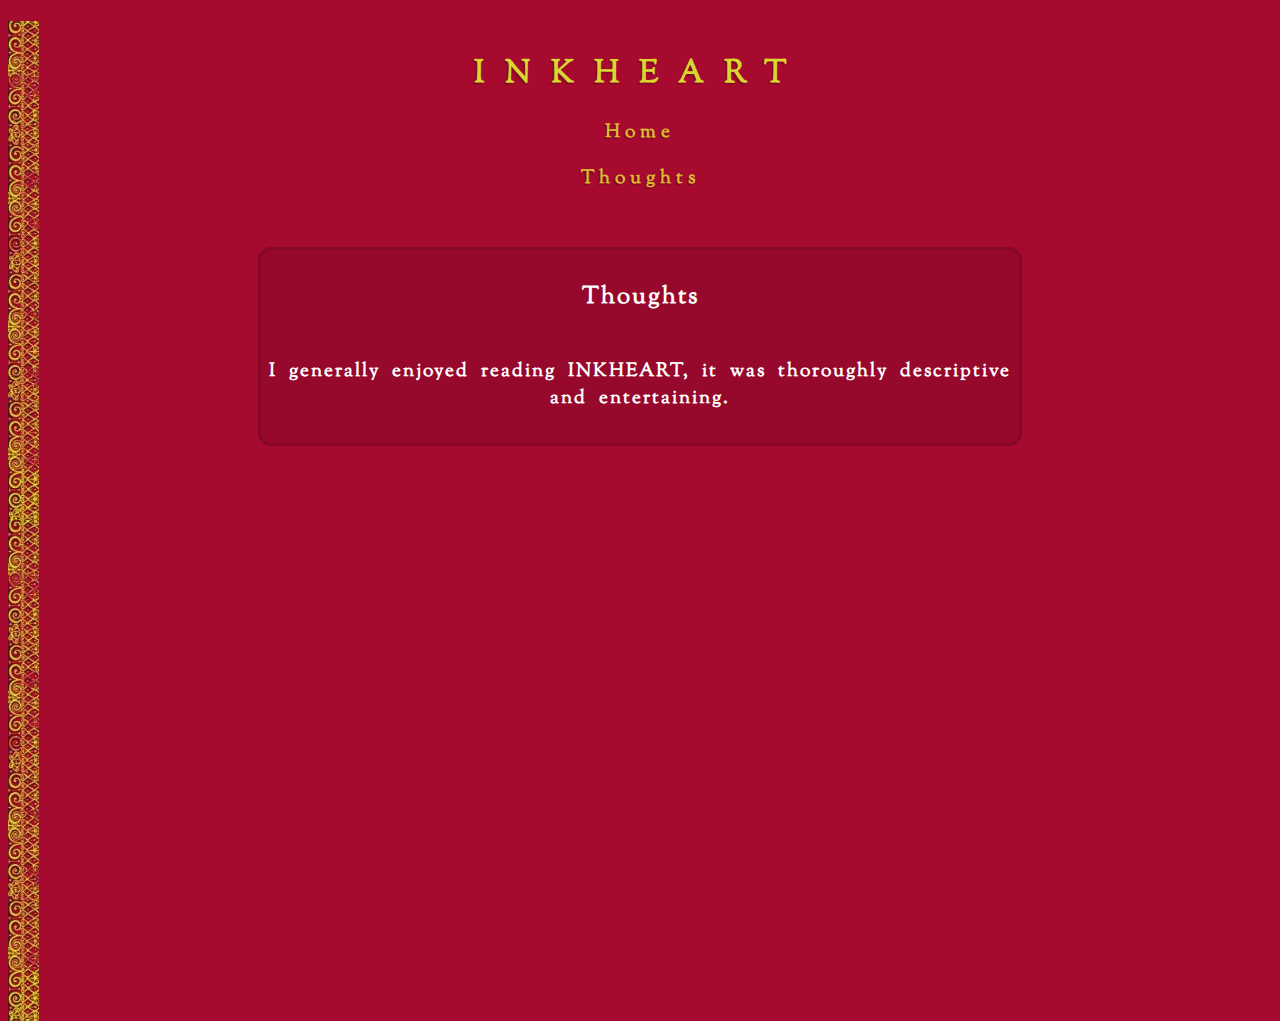
==== thoughts.html @ 61a19002 "More updates, new page" ====
<!DOCTYPE html>
<html lang="en">
<head>
    <meta charset="UTF-8">
    <meta http-equiv="X-UA-Compatible" content="IE=edge">
    <meta name="viewport" content="width=device-width, initial-scale=1.0">
    <title>Thoughts</title>
    <link href="inkheart.css" rel="stylesheet"></link>
</head>
<body>
    <div class="book-binding"></div>
    <h1 class="title">INKHEART</h1>
    <div class="top-bar">
        <a href="index.html"><h3>Home</h3></a>
        <a href="thoughts.html"><h3>Thoughts</h3></a>
    </div>

    <div class="writing">
        <h2>Thoughts<h2>
        <h3>
            I generally enjoyed reading INKHEART, it was thoroughly descriptive and
            entertaining.
        </h3>
    </div>
</body>
</html>
---- inkheart.css ----
@import url('https://fonts.googleapis.com/css2?family=Sorts+Mill+Goudy&display=swap');
@import url('https://fonts.googleapis.com/css2?family=Sorts+Mill+Goudy:ital@0;1&display=swap');

body{
    background-color: #a60b2f;
}

.title{
    padding-top: 30px;
    padding-right: 100px;
    color: #d9d62f;
    font-family: 'Sorts Mill Goudy', sans-serif;
    text-align: center;
    letter-spacing: 20px;
    text-shadow: -2px 2px #860826;
}

.writing{
    color: white;
    background-color: #96082c;
    text-align: center;
    font-family: 'Sorts Mill Goudy', serif;
    word-spacing: 6px;
    letter-spacing: 2px;
    background-size: 0%;
    background-size: contain;
    margin-left: 20%;
    margin-right: 20%;
    border-radius: 10px;
    outline-style: solid;
    outline-color: #860826;
    outline-width: 20%;
    padding-top: 0.5%;
    padding-bottom: 1%;
}      

.writing h2{
    color: white;
    background-color: #96082c;
    text-align: center;
    font-family: 'Sorts Mill Goudy', serif;
    word-spacing: 6px;
    letter-spacing: 2px;
    background-size: 50%;
    background-size: contain;
    margin-left: 20%;
    margin-right: 20%;
    border-radius: 10px;
    padding-top: 0.5%;
}

.top-bar
{
    text-align: center;
    padding-bottom: 40px;
    margin-left: 20%;
    margin-right: 20%;
    letter-spacing: 5px;
    text-shadow: -2px 2px #860826;
    color: #d9d62f;
    font-family: 'Sorts Mill Goudy', sans-serif;
}

.book-binding
{
    height: 1000px;
    width: 100px;
    float: left;
    background-repeat: repeat-y;
    background-image: url("img/inkheart-cover-image.jpeg");
}

a:active{
    text-decoration: none;
    color: #d9ba2f;
}

a:visited{
    text-decoration: none;
    color: #d9ba2f;
}

a:link{
    text-decoration: none;
    color: #d9ba2f;
}

a:hover {
    text-decoration: none;
    color: #d9ba2f;
}
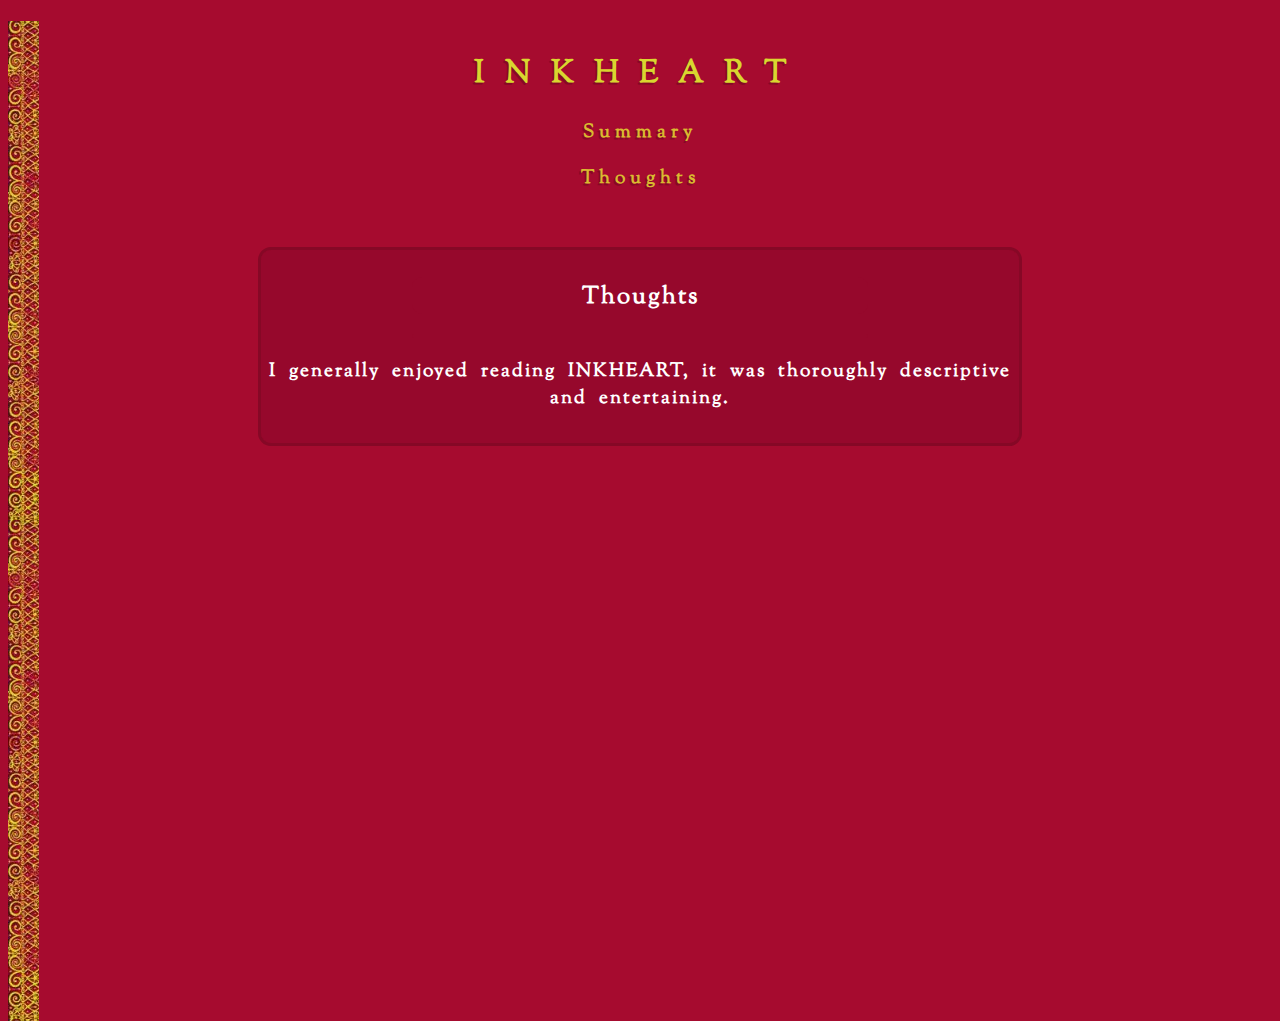
==== commit 0411e192: "Fixed link names" ====
--- a/thoughts.html
+++ b/thoughts.html
@@ -6,12 +6,13 @@
     <meta name="viewport" content="width=device-width, initial-scale=1.0">
     <title>Thoughts</title>
     <link href="inkheart.css" rel="stylesheet"></link>
+    <link rel="icon" href="img/InkheartLogo.png"></link>
 </head>
 <body>
     <div class="book-binding"></div>
     <h1 class="title">INKHEART</h1>
     <div class="top-bar">
-        <a href="index.html"><h3>Home</h3></a>
+        <a href="index.html"><h3>Summary</h3></a>
         <a href="thoughts.html"><h3>Thoughts</h3></a>
     </div>
 
--- a/inkheart.css
+++ b/inkheart.css
@@ -88,4 +88,24 @@
 a:hover {
     text-decoration: none;
     color: #d9ba2f;
+}
+
+.top-bar a:active{
+    text-decoration: none;
+    color: #d9ba2f;
+}
+
+.top-bar a:visited{
+    text-decoration: none;
+    color: #d9ba2f;
+}
+
+.top-bar a:link{
+    text-decoration: none;
+    color: #d9ba2f;
+}
+
+.top-bar a:hover {
+    text-decoration: none;
+    color: #d9ba2f;
 }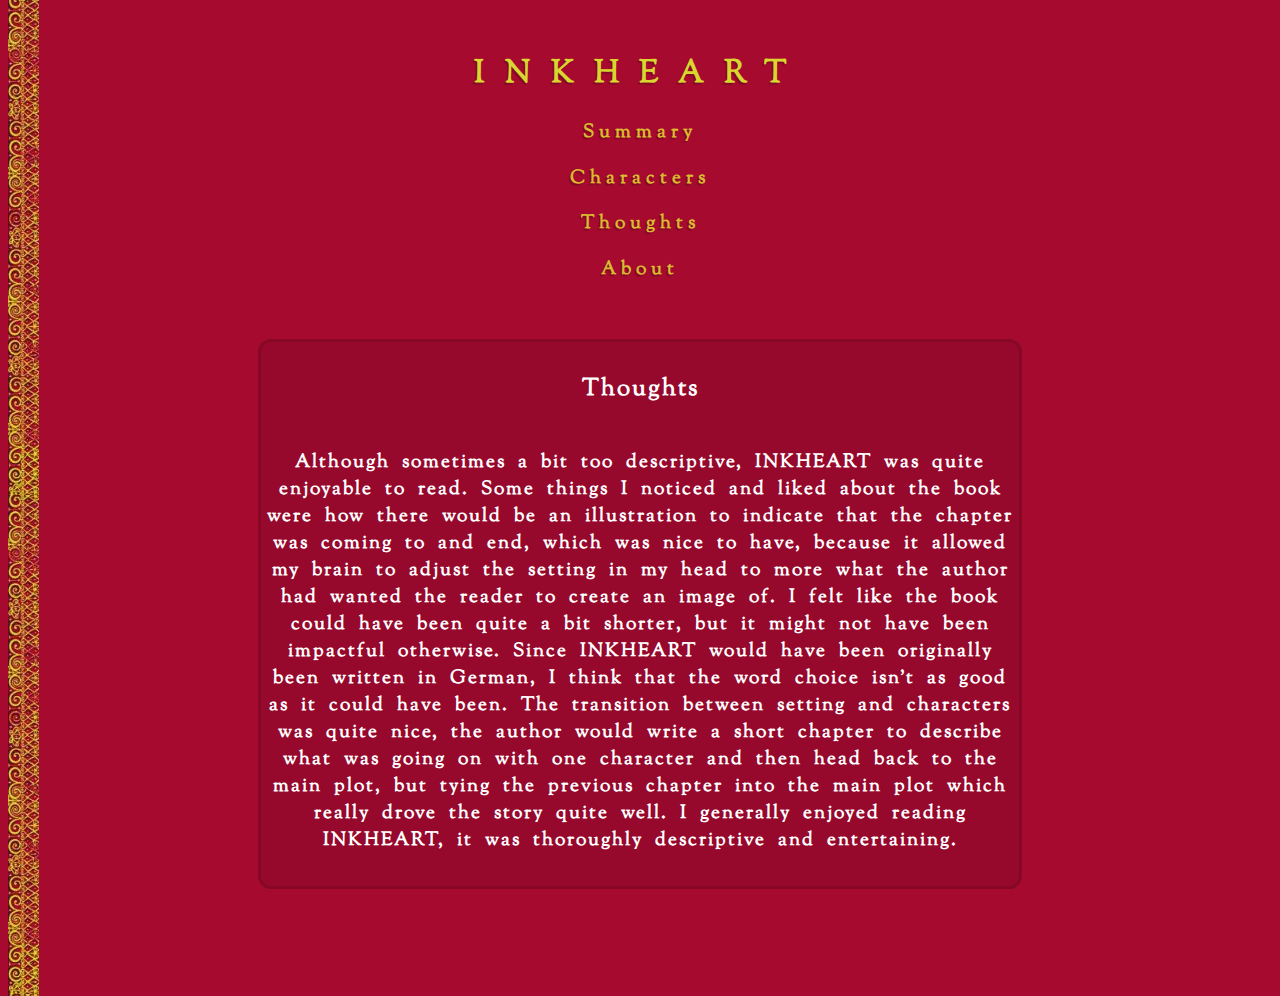
==== commit 064ffe9c: "Finished" ====
--- a/thoughts.html
+++ b/thoughts.html
@@ -9,18 +9,29 @@
     <link rel="icon" href="img/InkheartLogo.png"></link>
 </head>
 <body>
-    <div class="book-binding"></div>
+    <div class="book-binding" style="height: 1000px;"></div>
     <h1 class="title">INKHEART</h1>
     <div class="top-bar">
         <a href="index.html"><h3>Summary</h3></a>
+        <a href="characters.html"><h3>Characters</h3></a>
         <a href="thoughts.html"><h3>Thoughts</h3></a>
+        <a href="about.html"><h3>About</h3></a>
     </div>
 
     <div class="writing">
         <h2>Thoughts<h2>
         <h3>
-            I generally enjoyed reading INKHEART, it was thoroughly descriptive and
-            entertaining.
+            Although sometimes a bit too descriptive, INKHEART was quite enjoyable to read.
+        Some things I noticed and liked about the book were how there would be an illustration
+        to indicate that the chapter was coming to and end, which was nice to have, because it
+        allowed my brain to adjust the setting in my head to more what the author had wanted the
+        reader to create an image of. I felt like the book could have been quite a bit shorter, but
+        it might not have been impactful otherwise. Since INKHEART would have been originally been
+        written in German, I think that the word choice isn't as good as it could have been. The 
+        transition between setting and characters was quite nice, the author would write a short chapter
+        to describe what was going on with one character and then head back to the main plot, but tying the
+        previous chapter into the main plot which really drove the story quite well. I generally enjoyed 
+        reading INKHEART, it was thoroughly descriptive and entertaining.
         </h3>
     </div>
 </body>
--- a/inkheart.css
+++ b/inkheart.css
@@ -68,6 +68,7 @@
     float: left;
     background-repeat: repeat-y;
     background-image: url("img/inkheart-cover-image.jpeg");
+    margin-top: -2%;
 }
 
 a:active{
